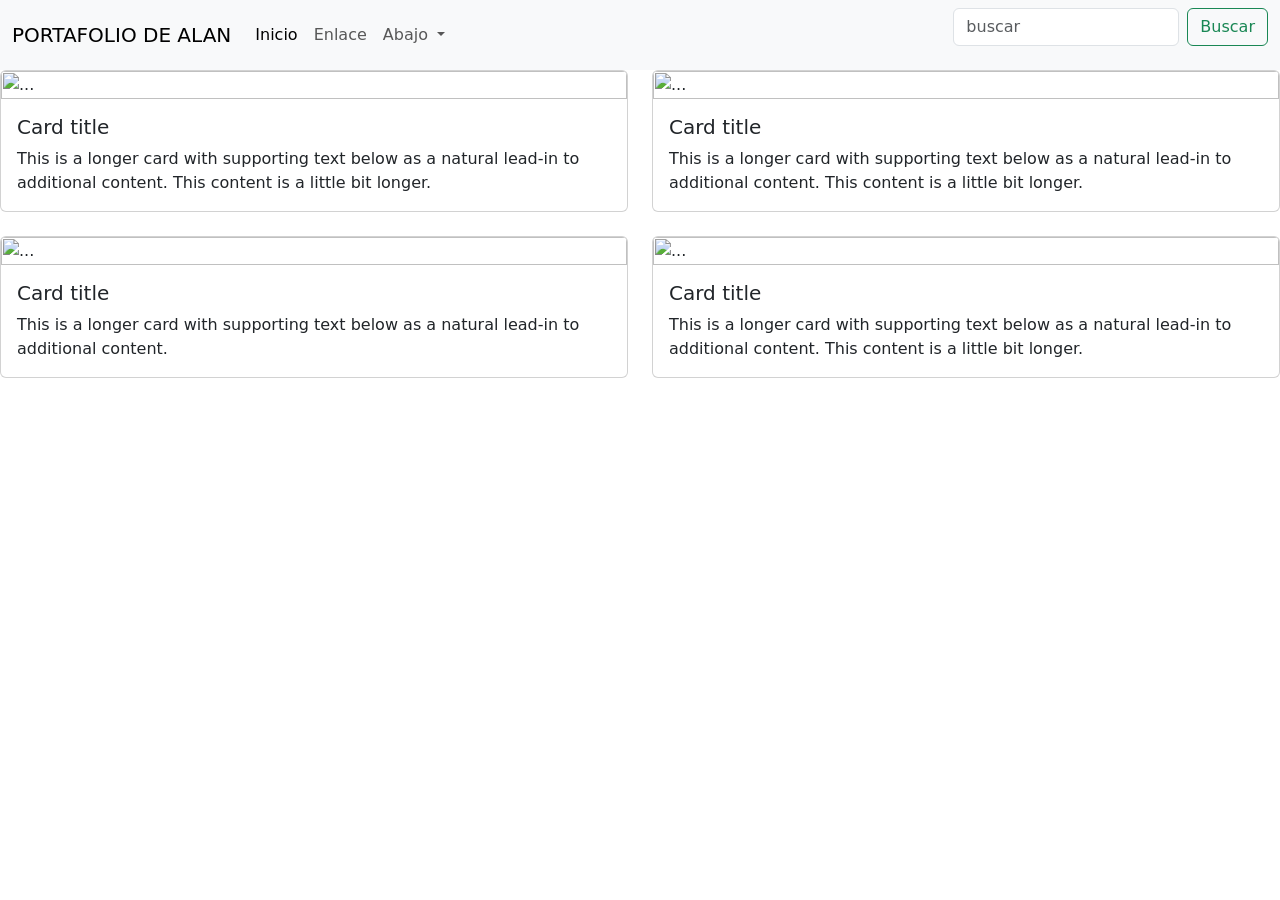
==== Alan.html @ 3bcd6ceb "Creo alanhtml" ====
<html>
<head>
    <meta charset="UTF-8">
    <meta name="viewport" content="width=device-width, initial-scale=1.0">
    <title>PROYECTOS DE ALAN</title>
    <link href="https://cdn.jsdelivr.net/npm/bootstrap@5.3.8/dist/css/bootstrap.min.css" rel="stylesheet" integrity="sha384-sRIl4kxILFvY47J16cr9ZwB07vP4J8+LH7qKQnuqkuIAvNWLzeN8tE5YBujZqJLB" crossorigin="anonymous">
</head>
<body>
       <nav class="navbar navbar-expand-lg bg-body-tertiary">
  <div class="container-fluid">
    <a class="navbar-brand" href="#">PORTAFOLIO DE ALAN</a>
    <button class="navbar-toggler" type="button" data-bs-toggle="collapse" data-bs-target="#navbarSupportedContent" aria-controls="navbarSupportedContent" aria-expanded="false" aria-label="Toggle navigation">
      <span class="navbar-toggler-icon"></span>
    </button>
    <div class="collapse navbar-collapse" id="navbarSupportedContent">
      <ul class="navbar-nav me-auto mb-2 mb-lg-0">
        <li class="nav-item">
          <a class="nav-link active" aria-current="page" href="#">Inicio</a>
        </li>
        <li class="nav-item">
          <a class="nav-link" href="#">Enlace</a>
        </li>
        <li class="nav-item dropdown">
          <a class="nav-link dropdown-toggle" href="#" role="button" data-bs-toggle="dropdown" aria-expanded="false">
            Abajo
          </a>
          <ul class="dropdown-menu">
            <li><a class="dropdown-item" href="#">Accion</a></li>
            <li><a class="dropdown-item" href="#">Otra accion</a></li>
            <li><hr class="dropdown-divider"></li>
            <li><a class="dropdown-item" href="#">Algo mas aqui </a></li>
          </ul>
        </li>
        <li class="nav-item">
          <a class="nav-link disabled" aria-disabled="true"></a>
        </li>
      </ul>
      <form class="d-flex" role="search">
        <input class="form-control me-2" type="search" placeholder="buscar" aria-label="Search"/>
        <button class="btn btn-outline-success" type="submit">Buscar</button>
      </form>
    </div>
  </div> </nav>

  <div class="row row-cols-1 row-cols-md-2 g-4">
  <div class="col">
    <div class="card">
      <img src="..." class="card-img-top" alt="...">
      <div class="card-body">
        <h5 class="card-title">Card title</h5>
        <p class="card-text">This is a longer card with supporting text below as a natural lead-in to additional content. This content is a little bit longer.</p>
      </div>
    </div>
  </div>
  <div class="col">
    <div class="card">
      <img src="..." class="card-img-top" alt="...">
      <div class="card-body">
        <h5 class="card-title">Card title</h5>
        <p class="card-text">This is a longer card with supporting text below as a natural lead-in to additional content. This content is a little bit longer.</p>
      </div>
    </div>
  </div>
  <div class="col">
    <div class="card">
      <img src="..." class="card-img-top" alt="...">
      <div class="card-body">
        <h5 class="card-title">Card title</h5>
        <p class="card-text">This is a longer card with supporting text below as a natural lead-in to additional content.</p>
      </div>
    </div>
  </div>
  <div class="col">
    <div class="card">
      <img src="..." class="card-img-top" alt="...">
      <div class="card-body">
        <h5 class="card-title">Card title</h5>
        <p class="card-text">This is a longer card with supporting text below as a natural lead-in to additional content. This content is a little bit longer.</p>
      </div>
    </div>
  </div>
</div>

</body>

<script src="https://cdn.jsdelivr.net/npm/bootstrap@5.3.8/dist/js/bootstrap.bundle.min.js" integrity="sha384-FKyoEForCGlyvwx9Hj09JcYn3nv7wiPVlz7YYwJrWVcXK/BmnVDxM+D2scQbITxI" crossorigin="anonymous"></script>
</html>
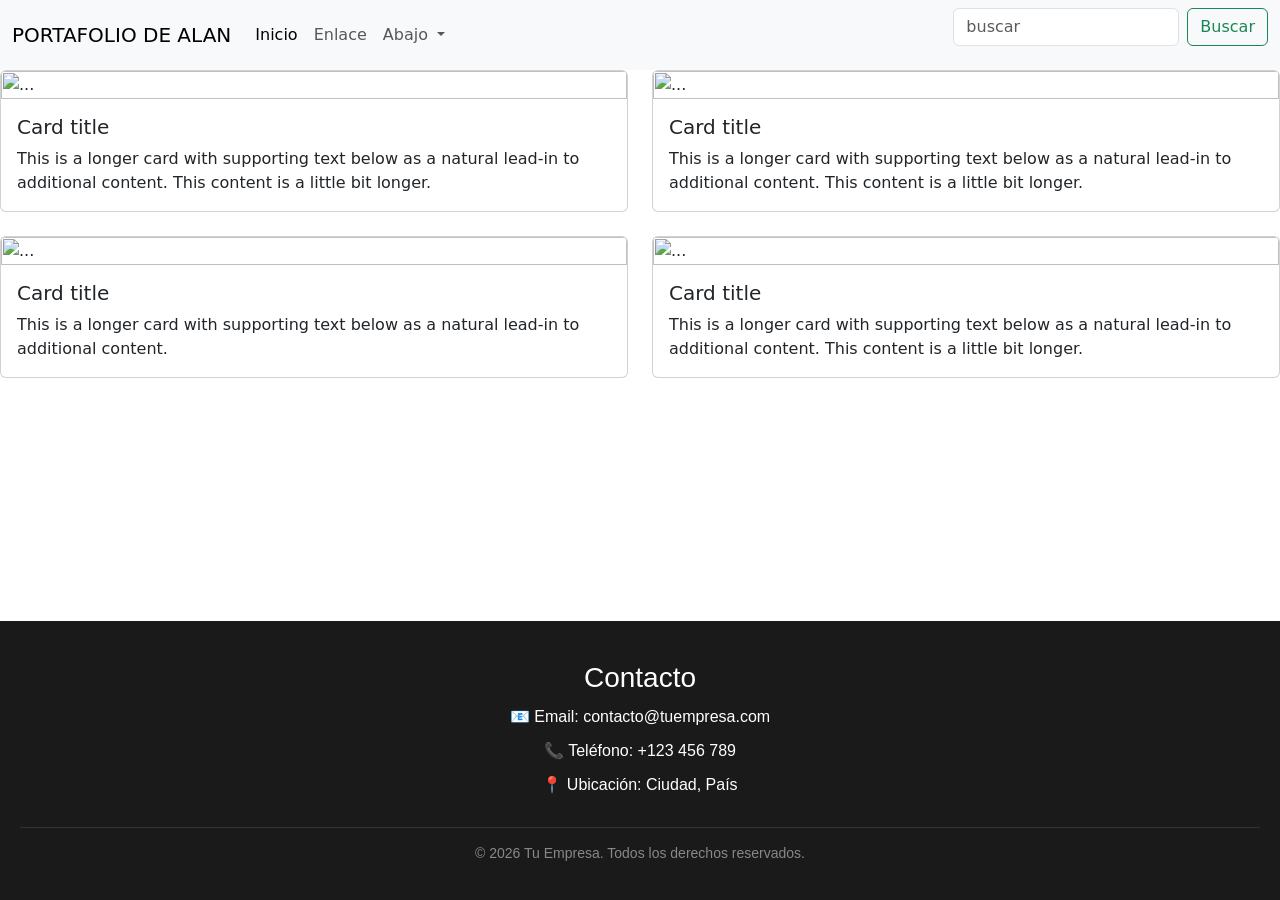
==== commit 63062af2: "Creo footer" ====
--- a/Alan.html
+++ b/Alan.html
@@ -3,6 +3,7 @@
     <meta charset="UTF-8">
     <meta name="viewport" content="width=device-width, initial-scale=1.0">
     <title>PROYECTOS DE ALAN</title>
+    <link rel="stylesheet" href="CSS/styles.css">
     <link href="https://cdn.jsdelivr.net/npm/bootstrap@5.3.8/dist/css/bootstrap.min.css" rel="stylesheet" integrity="sha384-sRIl4kxILFvY47J16cr9ZwB07vP4J8+LH7qKQnuqkuIAvNWLzeN8tE5YBujZqJLB" crossorigin="anonymous">
 </head>
 <body>
@@ -42,6 +43,7 @@
     </div>
   </div> </nav>
 
+  <main>
   <div class="row row-cols-1 row-cols-md-2 g-4">
   <div class="col">
     <div class="card">
@@ -80,6 +82,19 @@
     </div>
   </div>
 </div>
+  </main>
+
+  <footer class="pie-pagina footer">
+  <div class="contacto-contenedor">
+    <h3>Contacto</h3>
+    <p>📧 Email: contacto@tuempresa.com</p>
+    <p>📞 Teléfono: +123 456 789</p>
+    <p>📍 Ubicación: Ciudad, País</p>
+  </div>
+  <div class="copyright">
+    <p>&copy; 2026 Tu Empresa. Todos los derechos reservados.</p>
+  </div>
+</footer>
 
 </body>
 
--- a/CSS/styles.css
+++ b/CSS/styles.css
@@ -0,0 +1,32 @@
+html, body {
+    height: 100%;
+    margin: 0;
+    display: flex;
+    flex-direction: column;
+}
+
+main {  
+    flex: 1;
+
+}
+.footer {
+  background-color: #1a1a1a;
+  color: #ffffff;
+  padding: 40px 20px 20px 20px;
+  font-family: sans-serif;
+  bottom: 100%;
+  text-align: center;
+}
+
+.contacto-contenedor p {
+  margin: 10px 0;
+  font-size: 16px;
+}
+
+.copyright {
+  margin-top: 30px;
+  border-top: 1px solid #333;
+  padding-top: 15px;
+  font-size: 14px;
+  color: #888;
+}
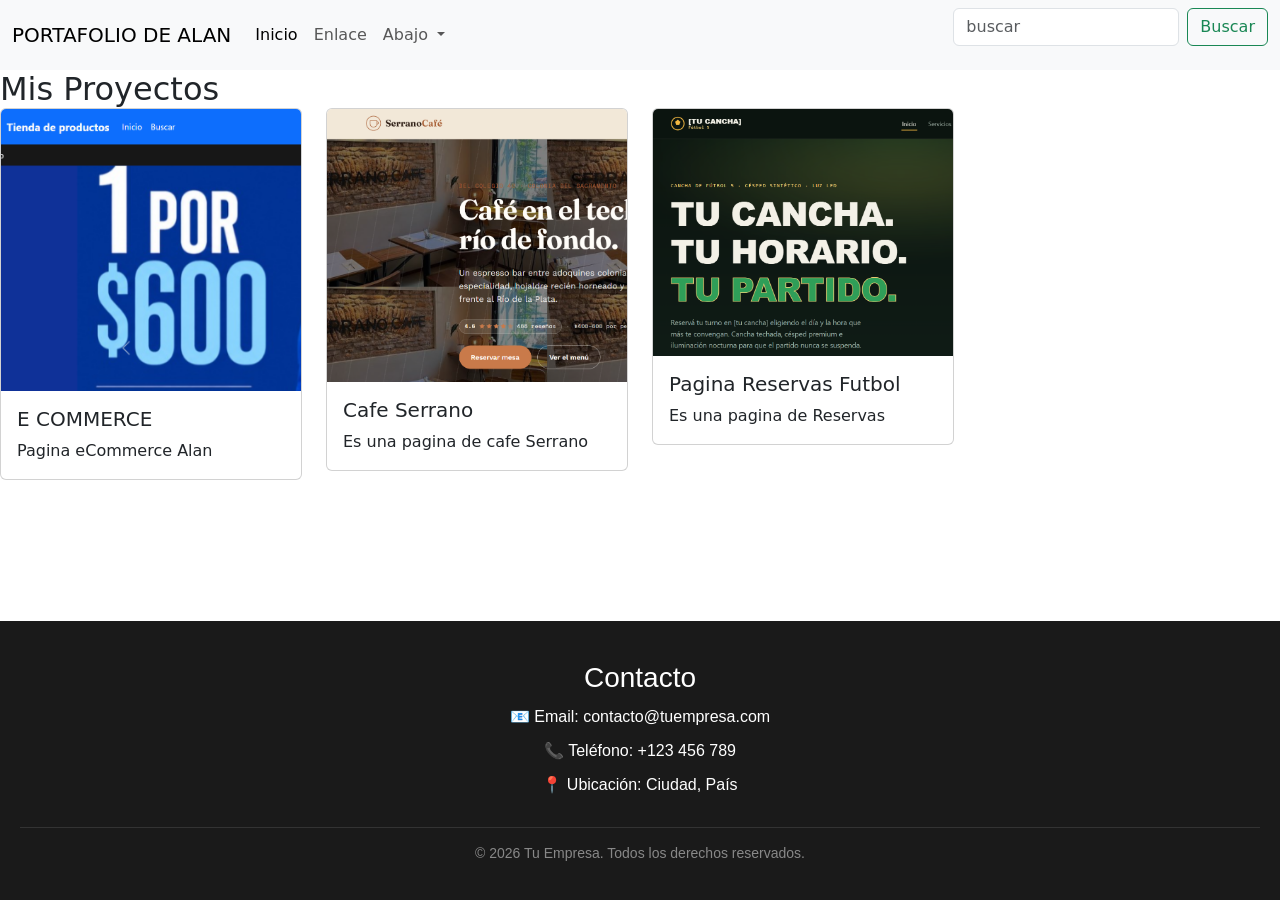
==== commit 360e5b0f: "agregue un monton de cosas" ====
--- a/Alan.html
+++ b/Alan.html
@@ -7,6 +7,7 @@
     <link href="https://cdn.jsdelivr.net/npm/bootstrap@5.3.8/dist/css/bootstrap.min.css" rel="stylesheet" integrity="sha384-sRIl4kxILFvY47J16cr9ZwB07vP4J8+LH7qKQnuqkuIAvNWLzeN8tE5YBujZqJLB" crossorigin="anonymous">
 </head>
 <body>
+ 
        <nav class="navbar navbar-expand-lg bg-body-tertiary">
   <div class="container-fluid">
     <a class="navbar-brand" href="#">PORTAFOLIO DE ALAN</a>
@@ -44,44 +45,45 @@
   </div> </nav>
 
   <main>
+
+ <h2 class='card-title'>Mis Proyectos</h2>
   <div class="row row-cols-1 row-cols-md-2 g-4">
+    <a href="https://allietti.uy/grupo5/index.html"class="text-decoration-none w-25" >
   <div class="col">
     <div class="card">
-      <img src="..." class="card-img-top" alt="...">
+      <img src="img/paginaAlan.png" class="card-img-top" alt="...">
       <div class="card-body">
-        <h5 class="card-title">Card title</h5>
-        <p class="card-text">This is a longer card with supporting text below as a natural lead-in to additional content. This content is a little bit longer.</p>
+        <h5 class="card-title">E COMMERCE</h5>
+        <p class="card-text">Pagina eCommerce Alan
       </div>
     </div>
   </div>
+  </a>
+  <a href="https://cafeserrano.store/" class="text-decoration-none w-25">
   <div class="col">
+
     <div class="card">
-      <img src="..." class="card-img-top" alt="...">
+      <img src="img/serranoalan.png" class="card-img-top" alt="...">
       <div class="card-body">
-        <h5 class="card-title">Card title</h5>
-        <p class="card-text">This is a longer card with supporting text below as a natural lead-in to additional content. This content is a little bit longer.</p>
+        <h5 class="card-title">Cafe Serrano</h5>
+        <p class="card-text">Es una pagina de cafe Serrano</p>
       </div>
     </div>
   </div>
+  </a>
+   <a href="https://paginasboceto.github.io/PaginaFutbol/" class="text-decoration-none w-25">
   <div class="col">
+
     <div class="card">
-      <img src="..." class="card-img-top" alt="...">
+      <img src="img/futbolalan.png" class="card-img-top" alt="...">
       <div class="card-body">
-        <h5 class="card-title">Card title</h5>
-        <p class="card-text">This is a longer card with supporting text below as a natural lead-in to additional content.</p>
+        <h5 class="card-title">Pagina Reservas Futbol</h5>
+        <p class="card-text">Es una pagina de Reservas</p>
       </div>
     </div>
   </div>
-  <div class="col">
-    <div class="card">
-      <img src="..." class="card-img-top" alt="...">
-      <div class="card-body">
-        <h5 class="card-title">Card title</h5>
-        <p class="card-text">This is a longer card with supporting text below as a natural lead-in to additional content. This content is a little bit longer.</p>
-      </div>
-    </div>
-  </div>
-</div>
+  </a>
+  
   </main>
 
   <footer class="pie-pagina footer">
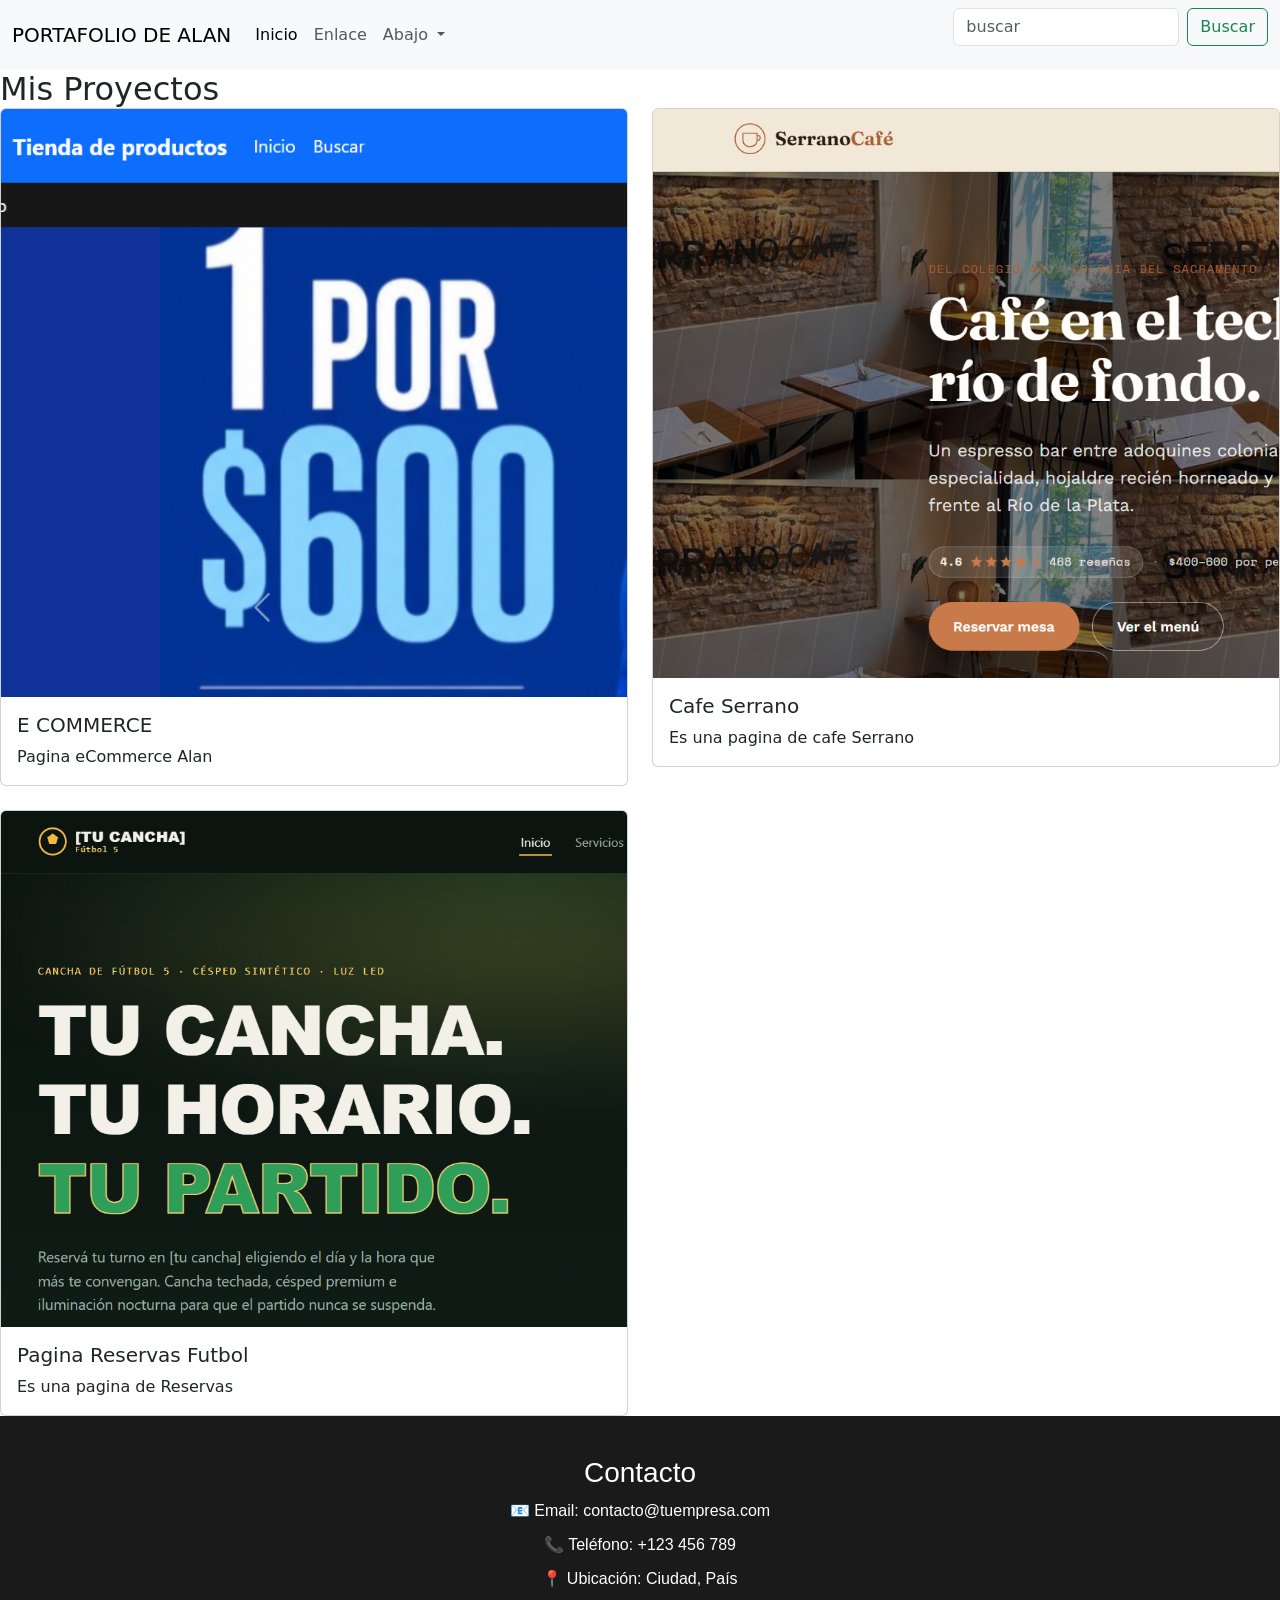
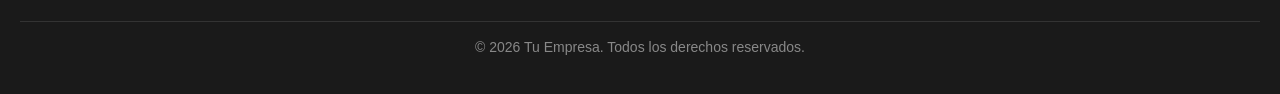
==== commit 3c0372a5: "cambios responsive" ====
--- a/Alan.html
+++ b/Alan.html
@@ -48,7 +48,7 @@
 
  <h2 class='card-title'>Mis Proyectos</h2>
   <div class="row row-cols-1 row-cols-md-2 g-4">
-    <a href="https://allietti.uy/grupo5/index.html"class="text-decoration-none w-25" >
+    <a href="https://allietti.uy/grupo5/index.html"class="text-decoration-none" >
   <div class="col">
     <div class="card">
       <img src="img/paginaAlan.png" class="card-img-top" alt="...">
@@ -59,7 +59,7 @@
     </div>
   </div>
   </a>
-  <a href="https://cafeserrano.store/" class="text-decoration-none w-25">
+  <a href="https://cafeserrano.store/" class="text-decoration-none">
   <div class="col">
 
     <div class="card">
@@ -71,7 +71,7 @@
     </div>
   </div>
   </a>
-   <a href="https://paginasboceto.github.io/PaginaFutbol/" class="text-decoration-none w-25">
+   <a href="https://paginasboceto.github.io/PaginaFutbol/" class="text-decoration-none">
   <div class="col">
 
     <div class="card">
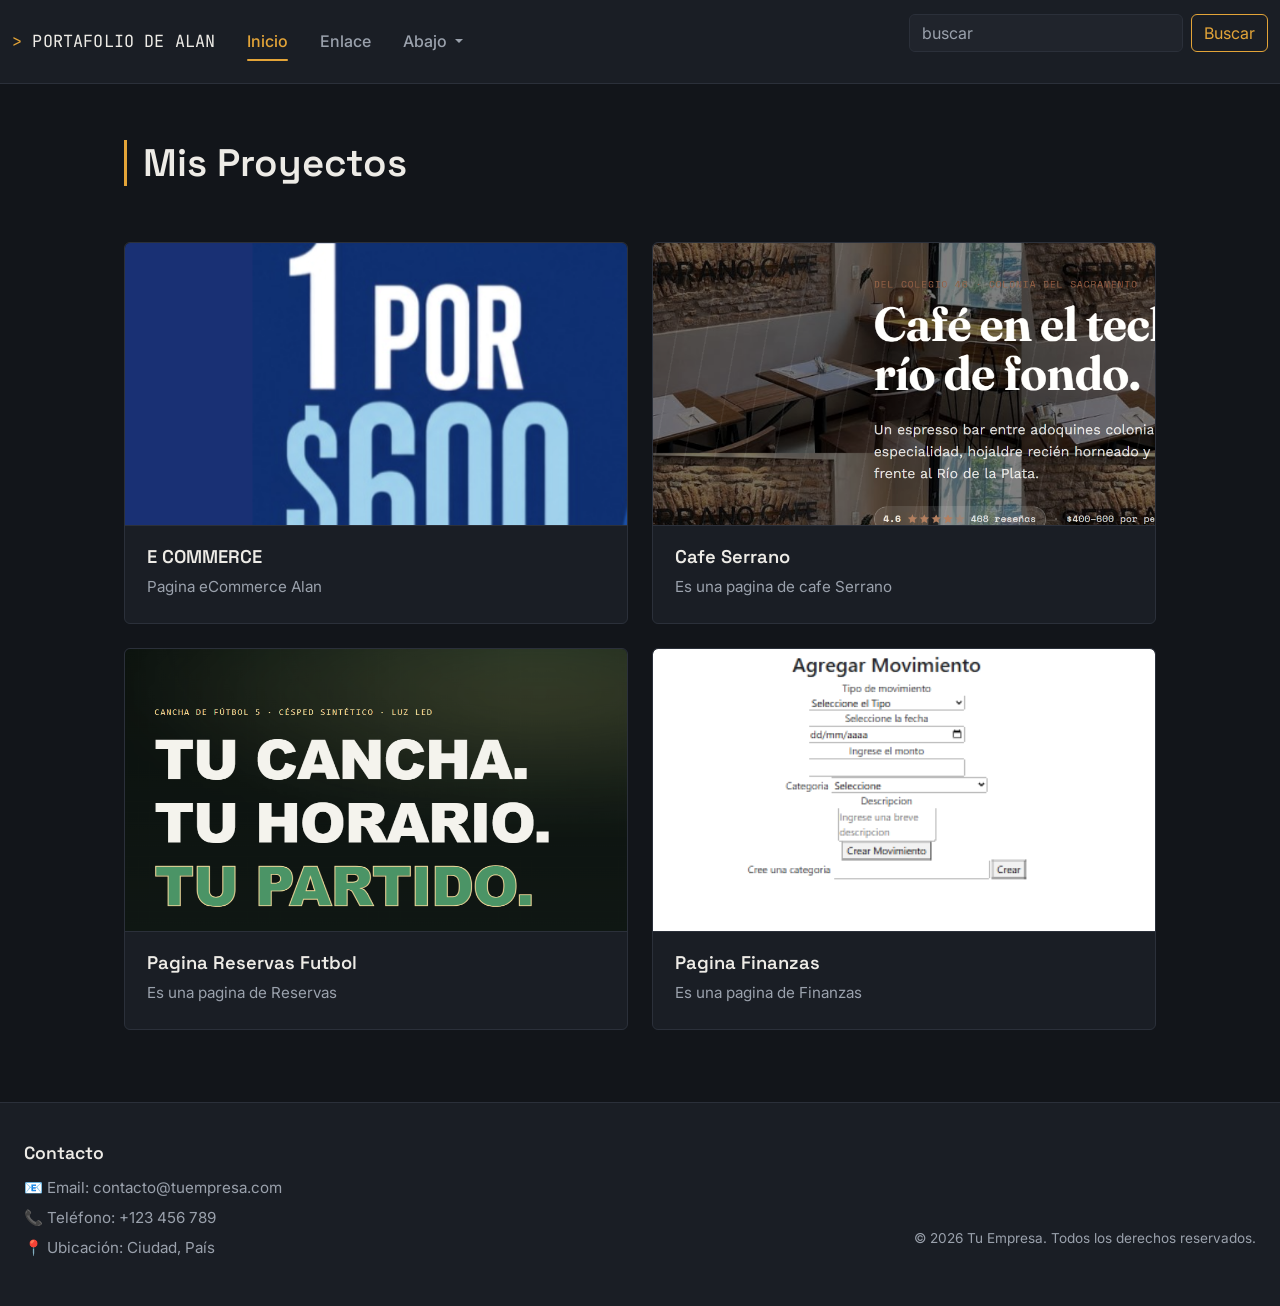
==== commit c8d97667: "Creo estilos" ====
--- a/Alan.html
+++ b/Alan.html
@@ -3,8 +3,8 @@
     <meta charset="UTF-8">
     <meta name="viewport" content="width=device-width, initial-scale=1.0">
     <title>PROYECTOS DE ALAN</title>
+    <link href="https://cdn.jsdelivr.net/npm/bootstrap@5.3.8/dist/css/bootstrap.min.css" rel="stylesheet" integrity="sha384-sRIl4kxILFvY47J16cr9ZwB07vP4J8+LH7qKQnuqkuIAvNWLzeN8tE5YBujZqJLB" crossorigin="anonymous">
     <link rel="stylesheet" href="CSS/styles.css">
-    <link href="https://cdn.jsdelivr.net/npm/bootstrap@5.3.8/dist/css/bootstrap.min.css" rel="stylesheet" integrity="sha384-sRIl4kxILFvY47J16cr9ZwB07vP4J8+LH7qKQnuqkuIAvNWLzeN8tE5YBujZqJLB" crossorigin="anonymous">
 </head>
 <body>
  
@@ -17,7 +17,7 @@
     <div class="collapse navbar-collapse" id="navbarSupportedContent">
       <ul class="navbar-nav me-auto mb-2 mb-lg-0">
         <li class="nav-item">
-          <a class="nav-link active" aria-current="page" href="#">Inicio</a>
+          <a class="nav-link active" aria-current="page" href="index.html">Inicio</a>
         </li>
         <li class="nav-item">
           <a class="nav-link" href="#">Enlace</a>
@@ -83,6 +83,18 @@
     </div>
   </div>
   </a>
+  <a href="https://alanperdomo1107-wq.github.io/Finanzas/index.html" class="text-decoration-none">
+  <div class="col">
+    
+    <div class="card">
+      <img src="img/paginafinanzas.png" class="card-img-top" alt="...">
+      <div class="card-body">
+        <h5 class="card-title">Pagina Finanzas</h5>
+        <p class="card-text">Es una pagina de Finanzas</p>
+      </div>
+    </div>
+  </div>
+  </a>
   
   </main>
 
--- a/CSS/styles.css
+++ b/CSS/styles.css
@@ -1,32 +1,317 @@
-html, body {
-    height: 100%;
-    margin: 0;
-    display: flex;
+
+
+@import url('https://fonts.googleapis.com/css2?family=Space+Grotesk:wght@500;600;700&family=Inter:wght@400;500;600&family=JetBrains+Mono:wght@500&display=swap');
+
+:root {
+  --bg: #12151a;
+  --surface: #1a1e25;
+  --surface-2: #20242c;
+  --text: #edebe6;
+  --text-muted: #9aa1ac;
+  --accent: #e3a438;
+  --accent-soft: rgba(227, 164, 56, 0.16);
+  --border: #2b303a;
+
+  --font-display: "Space Grotesk", sans-serif;
+  --font-body: "Inter", sans-serif;
+  --font-mono: "JetBrains Mono", monospace;
+}
+
+* {
+  box-sizing: border-box;
+}
+
+html {
+  scroll-behavior: smooth;
+}
+
+body {
+  background-color: var(--bg);
+  color: var(--text);
+  font-family: var(--font-body);
+  line-height: 1.6;
+  margin: 0;
+  min-height: 100vh;
+}
+
+
+.navbar {
+  background-color: var(--surface) !important;
+  border-bottom: 1px solid var(--border);
+  padding-top: 0.9rem;
+  padding-bottom: 0.9rem;
+}
+
+.navbar-brand {
+  font-family: var(--font-mono);
+  font-size: 1.05rem;
+  letter-spacing: 0.01em;
+  color: var(--text) !important;
+}
+
+.navbar-brand::before {
+  content: "> ";
+  color: var(--accent);
+}
+
+.nav-link {
+  color: var(--text-muted) !important;
+  font-weight: 500;
+  padding: 0.5rem 1rem !important;
+  position: relative;
+  transition: color 0.2s ease;
+}
+
+.nav-link:hover {
+  color: var(--text) !important;
+}
+
+.nav-link.active {
+  color: var(--accent) !important;
+}
+
+.nav-link.active::after {
+  content: "";
+  position: absolute;
+  left: 1rem;
+
+  right: 1rem;
+
+  bottom: 0.1rem;
+  height: 2px;
+  background: var(--accent);
+  border-radius: 2px;
+
+
+}
+
+.dropdown-menu {
+  background-color: var(--surface-2);
+  border: 1px solid var(--border);
+
+}
+
+.dropdown-item {
+
+
+  color: var(--text-muted);
+
+}
+
+.dropdown-item:hover,
+.dropdown-item:focus {
+  
+  background-color: var(--accent-soft);
+  color: var(--text);
+}
+
+.dropdown-divider {
+  border-color: var(--border);
+}
+
+.navbar-toggler {
+  border-color: var(--border);
+}
+
+.navbar-toggler:focus {
+  box-shadow: 0 0 0 3px var(--accent-soft);
+}
+
+.navbar-toggler-icon {
+  filter: invert(1) grayscale(1);
+}
+
+.form-control {
+  background-color: var(--surface-2);
+  border: 1px solid var(--border);
+
+
+  color: var(--text);
+}
+
+.form-control::placeholder {
+  color: var(--text-muted);
+}
+
+.form-control:focus {
+  background-color: var(--surface-2);
+  color: var(--text);
+  border-color: var(--accent);
+  box-shadow: 0 0 0 3px var(--accent-soft);
+
+}
+
+.btn-outline-success {
+  color: var(--accent);
+  border-color: var(--accent);
+}
+
+.btn-outline-success:hover {
+  background-color: var(--accent);
+  border-color: var(--accent);
+  color: var(--bg);
+}
+
+
+
+main {
+  max-width: 1080px;
+  
+  margin: 0 auto;
+  padding: 3.5rem 1.5rem 4.5rem;
+}
+
+main > h2.card-title {
+  font-family: var(--font-display);
+  font-weight: 600;
+  font-size: clamp(1.8rem, 3vw, 2.4rem);
+
+
+  color: var(--text);
+  margin-bottom: 0.6rem;
+  padding-left: 1rem;
+  border-left: 3px solid var(--accent);
+}
+
+.row {
+  margin-top: 2rem;
+}
+
+
+main a.text-decoration-none {
+  display: block;
+  height: 100%;
+
+}
+
+.card {
+  background-color: var(--surface);
+  border: 1px solid var(--border);
+  border-radius: 6px;
+
+
+  overflow: hidden;
+  height: 100%;
+
+  transition: transform 0.25s ease, border-color 0.25s ease, box-shadow 0.25s ease;
+}
+
+.card-img-top {
+  aspect-ratio: 16 / 9;
+  object-fit: cover;
+  filter: grayscale(35%) contrast(1.02);
+
+  transition: filter 0.35s ease;
+}
+
+.card:hover {
+  transform: translateY(-4px);
+
+  border-color: var(--accent);
+  box-shadow: 0 10px 30px -12px rgba(227, 164, 56, 0.25);
+}
+
+.card:hover .card-img-top {
+  filter: grayscale(0%) contrast(1.02);
+}
+
+.card-body {
+  padding: 1.25rem 1.4rem 1.5rem;
+  border-top: 1px solid var(--border);
+}
+
+.card-body .card-title {
+  font-family: var(--font-display);
+  font-weight: 600;
+  font-size: 1.15rem;
+
+
+  color: var(--text);
+  margin-bottom: 0.4rem;
+}
+
+.card-body .card-text {
+  color: var(--text-muted);
+
+  font-size: 0.95rem;
+  margin-bottom: 0;
+}
+
+main a:focus-visible .card,
+main a:hover .card-body .card-title {
+  color: var(--accent);
+}
+
+main a:focus-visible {
+  outline: none;
+}
+
+main a:focus-visible .card {
+  border-color: var(--accent);
+
+
+  box-shadow: 0 0 0 3px var(--accent-soft);
+}
+
+/* ---------- Pie de página ---------- */
+
+.pie-pagina.footer {
+  background-color: var(--surface);
+  border-top: 1px solid var(--border);
+  padding: 2.5rem 1.5rem;
+
+  display: flex;
+  flex-wrap: wrap;
+
+
+  justify-content: space-between;
+  gap: 1.5rem;
+}
+
+.contacto-contenedor h3 {
+  font-family: var(--font-display);
+  font-weight: 600;
+
+  font-size: 1.1rem;
+  color: var(--text);
+
+  margin-bottom: 0.75rem;
+}
+
+.contacto-contenedor p {
+  color: var(--text-muted);
+  margin-bottom: 0.35rem;
+  font-size: 0.95rem;
+}
+
+.copyright {
+  align-self: flex-end;
+  color: var(--text-muted);
+  font-size: 0.85rem;
+}
+
+
+a:focus-visible,
+button:focus-visible {
+  
+  outline: 2px solid var(--accent);
+  outline-offset: 2px;
+}
+
+@media (max-width: 768px) {
+  .pie-pagina.footer {
     flex-direction: column;
-}
-
-main {  
-    flex: 1;
-
-}
-.footer {
-  background-color: #1a1a1a;
-  color: #ffffff;
-  padding: 40px 20px 20px 20px;
-  font-family: sans-serif;
-  bottom: 100%;
-  text-align: center;
-}
-
-.contacto-contenedor p {
-  margin: 10px 0;
-  font-size: 16px;
-}
-
-.copyright {
-  margin-top: 30px;
-  border-top: 1px solid #333;
-  padding-top: 15px;
-  font-size: 14px;
-  color: #888;
-}
+  }
+
+  .copyright {
+
+    align-self: flex-start;
+  }
+}
+
+@media (prefers-reduced-motion: reduce) {
+  * {
+    transition: none !important;
+    scroll-behavior: auto !important;
+  }
+}
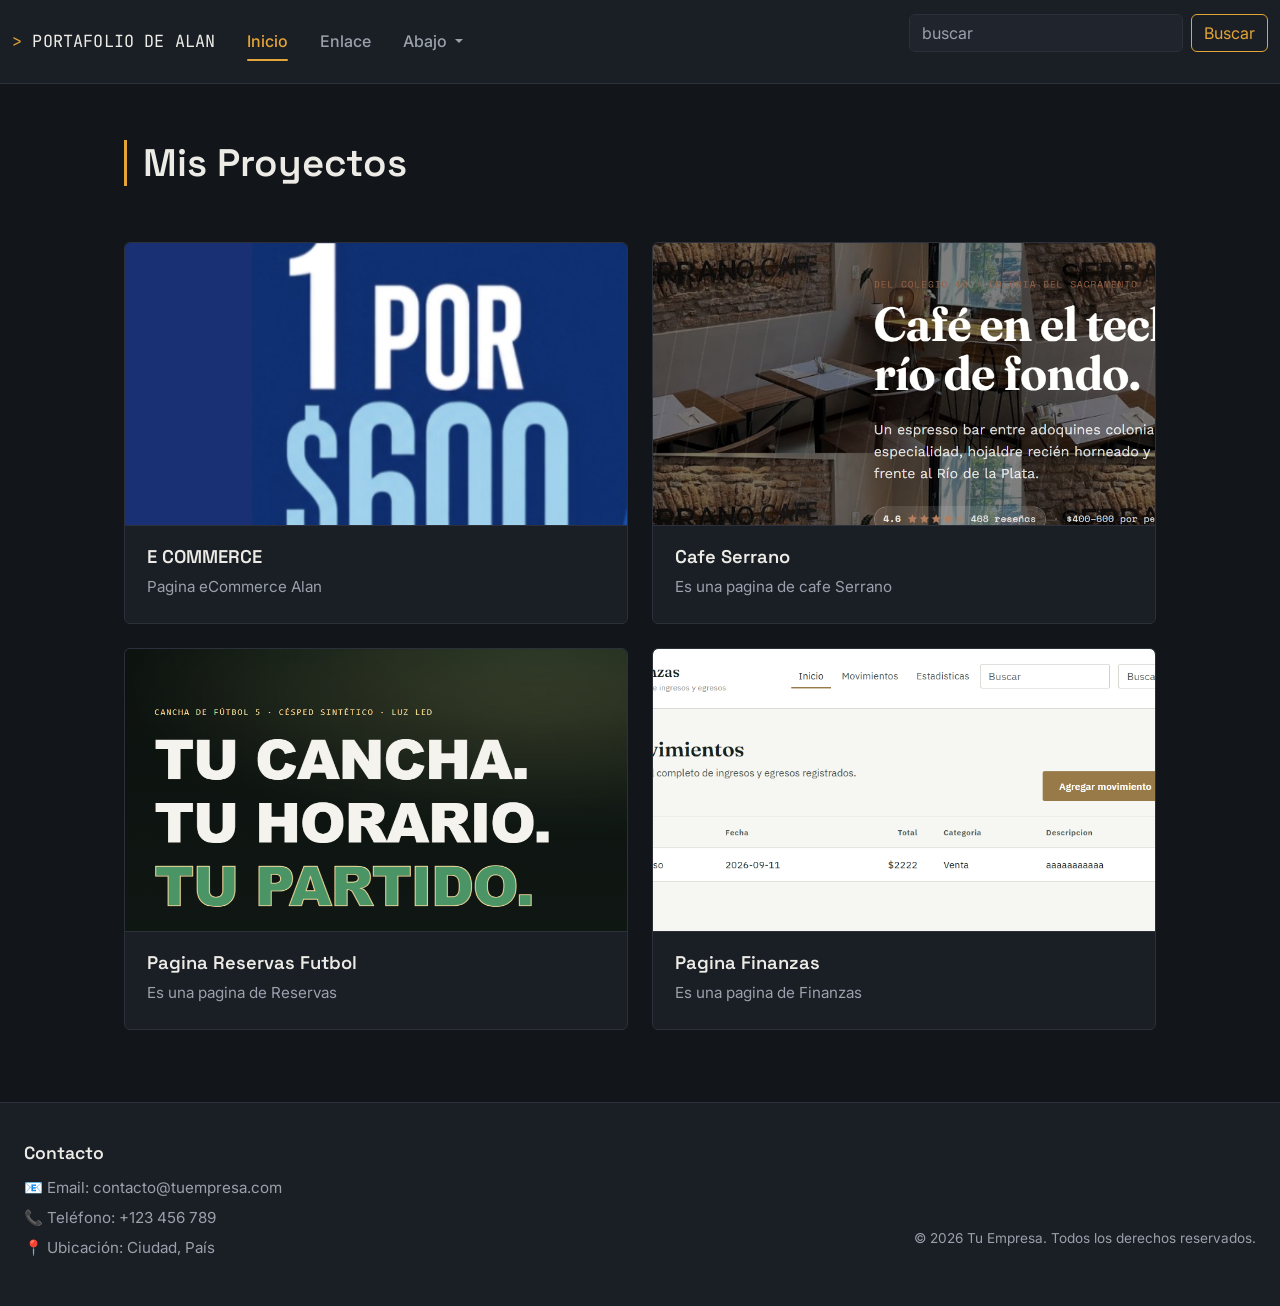
==== commit 020c8300: "Update Alan.html" ====
--- a/Alan.html
+++ b/Alan.html
@@ -71,7 +71,7 @@
     </div>
   </div>
   </a>
-   <a href="https://paginasboceto.github.io/PaginaFutbol/" class="text-decoration-none">
+   <a href=" https://paginasbocetos.github.io/PaginaFutbol/" class="text-decoration-none">
   <div class="col">
 
     <div class="card">
@@ -113,4 +113,4 @@
 </body>
 
 <script src="https://cdn.jsdelivr.net/npm/bootstrap@5.3.8/dist/js/bootstrap.bundle.min.js" integrity="sha384-FKyoEForCGlyvwx9Hj09JcYn3nv7wiPVlz7YYwJrWVcXK/BmnVDxM+D2scQbITxI" crossorigin="anonymous"></script>
-</html>+</html>
